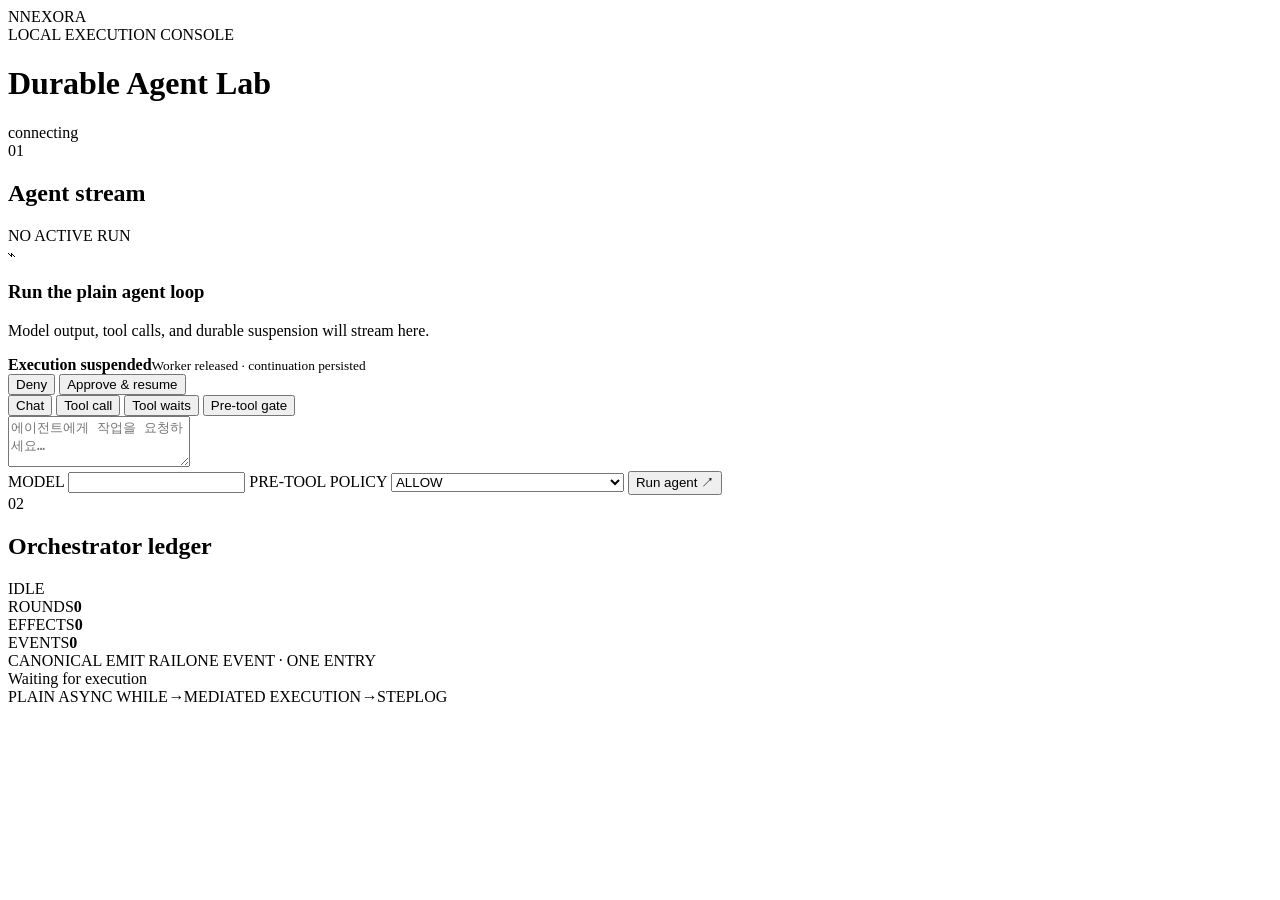
==== src/nexora/ui/static/index.html @ a3dd743e "feat: consolidate durable execution in orchestrator" ====
<!doctype html>
<html lang="ko">
  <head>
    <meta charset="utf-8" />
    <meta name="viewport" content="width=device-width, initial-scale=1" />
    <title>Nexora · Durable Agent Lab</title>
    <link rel="stylesheet" href="/assets/styles.css?v=6" />
  </head>
  <body>
    <div class="noise"></div>
    <header>
      <div class="brand"><span class="mark">N</span><span>NEXORA</span></div>
      <div class="title-block">
        <span class="eyebrow">LOCAL EXECUTION CONSOLE</span>
        <h1>Durable Agent Lab</h1>
      </div>
      <div class="engine"><span id="health-dot" class="dot"></span><span id="engine-label">connecting</span></div>
    </header>

    <main>
      <section class="panel conversation">
        <div class="panel-head">
          <div><span class="step">01</span><h2>Agent stream</h2></div>
          <span id="run-id" class="run-id">NO ACTIVE RUN</span>
        </div>
        <div id="messages" class="messages">
          <div class="empty-state">
            <span class="glyph">⌁</span>
            <h3>Run the plain agent loop</h3>
            <p>Model output, tool calls, and durable suspension will stream here.</p>
          </div>
        </div>
        <div id="approval" class="approval hidden">
          <div><span class="pulse"></span><strong>Execution suspended</strong><small>Worker released · continuation persisted</small></div>
          <div class="approval-actions">
            <button id="deny" class="secondary">Deny</button>
            <button id="approve">Approve & resume</button>
          </div>
        </div>
        <div class="composer">
          <div class="samples">
            <button data-policy="allow" data-prompt="짧게 자기소개해줘">Chat</button>
            <button data-policy="allow" data-prompt="echo 도구로 'durable hello'를 실행하고 결과를 알려줘">Tool call</button>
            <button data-policy="allow" data-prompt="배포 전에 request_approval 도구로 내 승인을 요청해줘">Tool waits</button>
            <button data-policy="approval" data-prompt="remember_note 도구로 deploy 키에 ready 값을 저장해줘">Pre-tool gate</button>
          </div>
          <textarea id="prompt" rows="3" placeholder="에이전트에게 작업을 요청하세요…"></textarea>
          <div class="composer-foot">
            <label>MODEL <input id="model" spellcheck="false" /></label>
            <label>PRE-TOOL POLICY
              <select id="policy">
                <option value="allow">ALLOW</option>
                <option value="approval">ASK BEFORE REMEMBER_NOTE</option>
              </select>
            </label>
            <button id="send" class="send">Run agent <span>↗</span></button>
          </div>
        </div>
      </section>

      <section class="panel ledger">
        <div class="panel-head">
          <div><span class="step">02</span><h2>Orchestrator ledger</h2></div>
          <span id="status" class="status idle">IDLE</span>
        </div>
        <div class="metrics">
          <div><span>ROUNDS</span><strong id="round-count">0</strong></div>
          <div><span>EFFECTS</span><strong id="effect-count">0</strong></div>
          <div><span>EVENTS</span><strong id="event-count">0</strong></div>
        </div>
        <div class="rail-label"><span>CANONICAL EMIT RAIL</span><span>ONE EVENT · ONE ENTRY</span></div>
        <div id="events" class="events">
          <div class="rail-empty">Waiting for execution</div>
        </div>
      </section>
    </main>

    <footer>
      <span>PLAIN ASYNC WHILE</span><i>→</i><span>MEDIATED EXECUTION</span><i>→</i><span>STEPLOG</span>
    </footer>
    <script src="/assets/app.js?v=6"></script>
  </body>
</html>
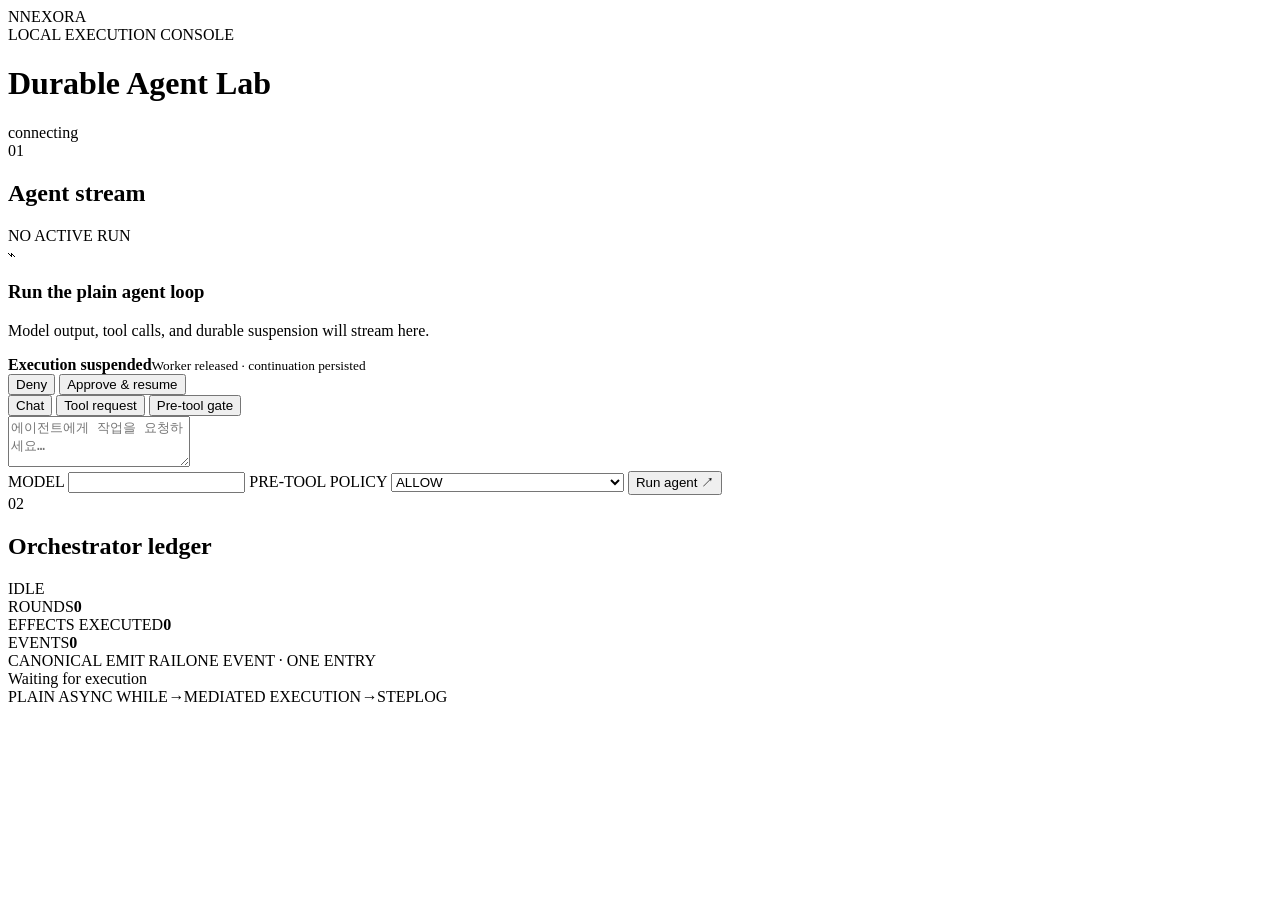
==== commit a0a373a1: "feat(runtime): unify durable input and pre-tool approval" ====
--- a/src/nexora/ui/static/index.html
+++ b/src/nexora/ui/static/index.html
@@ -4,7 +4,7 @@
     <meta charset="utf-8" />
     <meta name="viewport" content="width=device-width, initial-scale=1" />
     <title>Nexora · Durable Agent Lab</title>
-    <link rel="stylesheet" href="/assets/styles.css?v=6" />
+    <link rel="stylesheet" href="/assets/styles.css?v=7" />
   </head>
   <body>
     <div class="noise"></div>
@@ -40,8 +40,7 @@
         <div class="composer">
           <div class="samples">
             <button data-policy="allow" data-prompt="짧게 자기소개해줘">Chat</button>
-            <button data-policy="allow" data-prompt="echo 도구로 'durable hello'를 실행하고 결과를 알려줘">Tool call</button>
-            <button data-policy="allow" data-prompt="배포 전에 request_approval 도구로 내 승인을 요청해줘">Tool waits</button>
+            <button data-policy="allow" data-prompt="echo 도구로 'durable hello'를 실행하고 결과를 알려줘">Tool request</button>
             <button data-policy="approval" data-prompt="remember_note 도구로 deploy 키에 ready 값을 저장해줘">Pre-tool gate</button>
           </div>
           <textarea id="prompt" rows="3" placeholder="에이전트에게 작업을 요청하세요…"></textarea>
@@ -65,7 +64,7 @@
         </div>
         <div class="metrics">
           <div><span>ROUNDS</span><strong id="round-count">0</strong></div>
-          <div><span>EFFECTS</span><strong id="effect-count">0</strong></div>
+          <div><span>EFFECTS EXECUTED</span><strong id="effect-count">0</strong></div>
           <div><span>EVENTS</span><strong id="event-count">0</strong></div>
         </div>
         <div class="rail-label"><span>CANONICAL EMIT RAIL</span><span>ONE EVENT · ONE ENTRY</span></div>
@@ -78,6 +77,6 @@
     <footer>
       <span>PLAIN ASYNC WHILE</span><i>→</i><span>MEDIATED EXECUTION</span><i>→</i><span>STEPLOG</span>
     </footer>
-    <script src="/assets/app.js?v=6"></script>
+    <script src="/assets/app.js?v=7"></script>
   </body>
 </html>
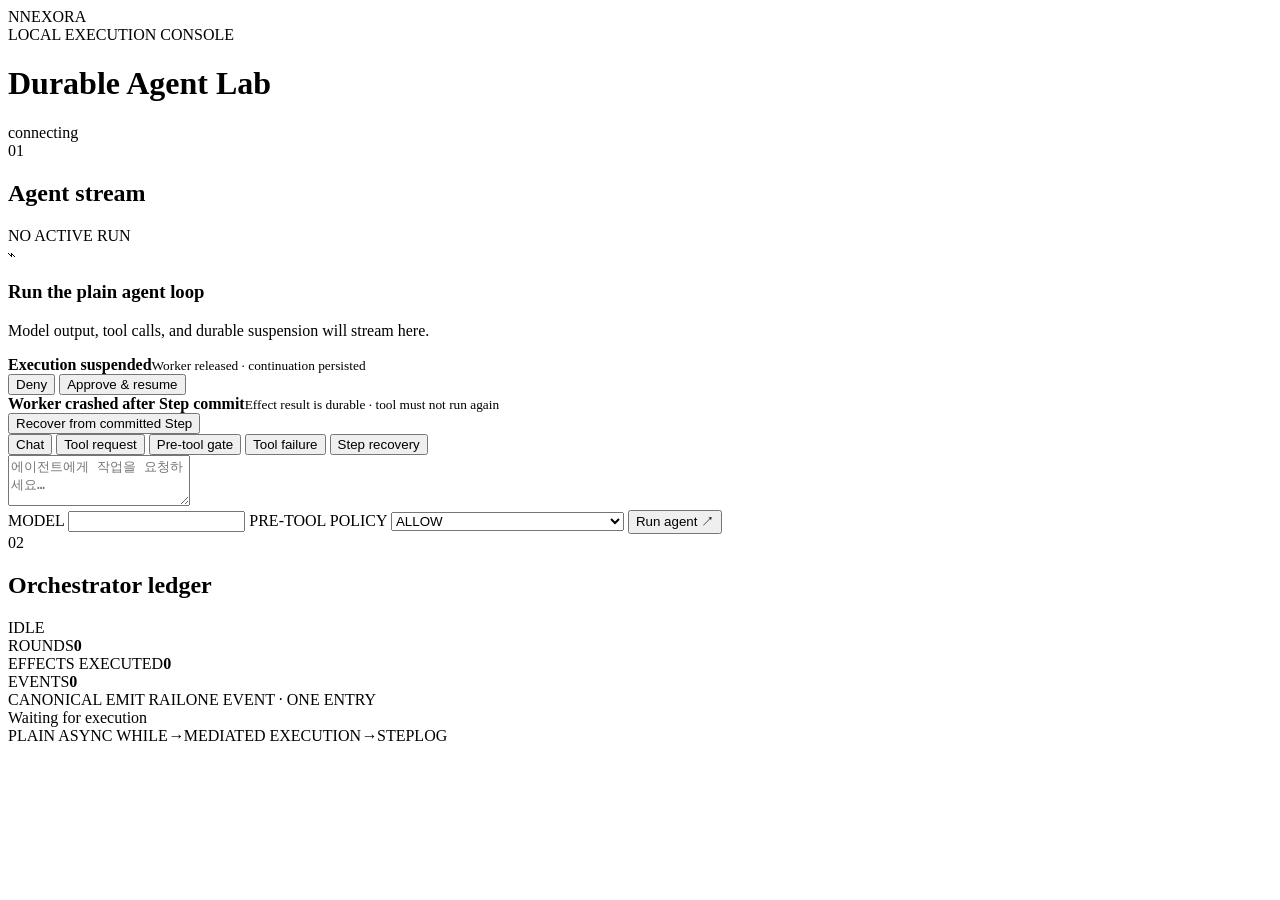
==== commit c2448878: "feat(ui): add tool failure and step recovery demos" ====
--- a/src/nexora/ui/static/index.html
+++ b/src/nexora/ui/static/index.html
@@ -4,7 +4,7 @@
     <meta charset="utf-8" />
     <meta name="viewport" content="width=device-width, initial-scale=1" />
     <title>Nexora · Durable Agent Lab</title>
-    <link rel="stylesheet" href="/assets/styles.css?v=7" />
+    <link rel="stylesheet" href="/assets/styles.css?v=9" />
   </head>
   <body>
     <div class="noise"></div>
@@ -37,11 +37,17 @@
             <button id="approve">Approve & resume</button>
           </div>
         </div>
+        <div id="recovery" class="recovery hidden">
+          <div><span class="pulse"></span><strong>Worker crashed after Step commit</strong><small>Effect result is durable · tool must not run again</small></div>
+          <button id="recover">Recover from committed Step</button>
+        </div>
         <div class="composer">
           <div class="samples">
             <button data-policy="allow" data-prompt="짧게 자기소개해줘">Chat</button>
             <button data-policy="allow" data-prompt="echo 도구로 'durable hello'를 실행하고 결과를 알려줘">Tool request</button>
             <button data-policy="approval" data-prompt="remember_note 도구로 deploy 키에 ready 값을 저장해줘">Pre-tool gate</button>
+            <button data-policy="allow" data-prompt="simulate_api_failure 도구를 딱 한 번 호출하고 실패 결과를 설명해줘">Tool failure</button>
+            <button data-policy="allow" data-fault="after-step" data-prompt="remember_note 도구로 crash-demo 키에 committed 값을 저장하고 결과를 알려줘">Step recovery</button>
           </div>
           <textarea id="prompt" rows="3" placeholder="에이전트에게 작업을 요청하세요…"></textarea>
           <div class="composer-foot">
@@ -77,6 +83,6 @@
     <footer>
       <span>PLAIN ASYNC WHILE</span><i>→</i><span>MEDIATED EXECUTION</span><i>→</i><span>STEPLOG</span>
     </footer>
-    <script src="/assets/app.js?v=7"></script>
+    <script src="/assets/app.js?v=9"></script>
   </body>
 </html>
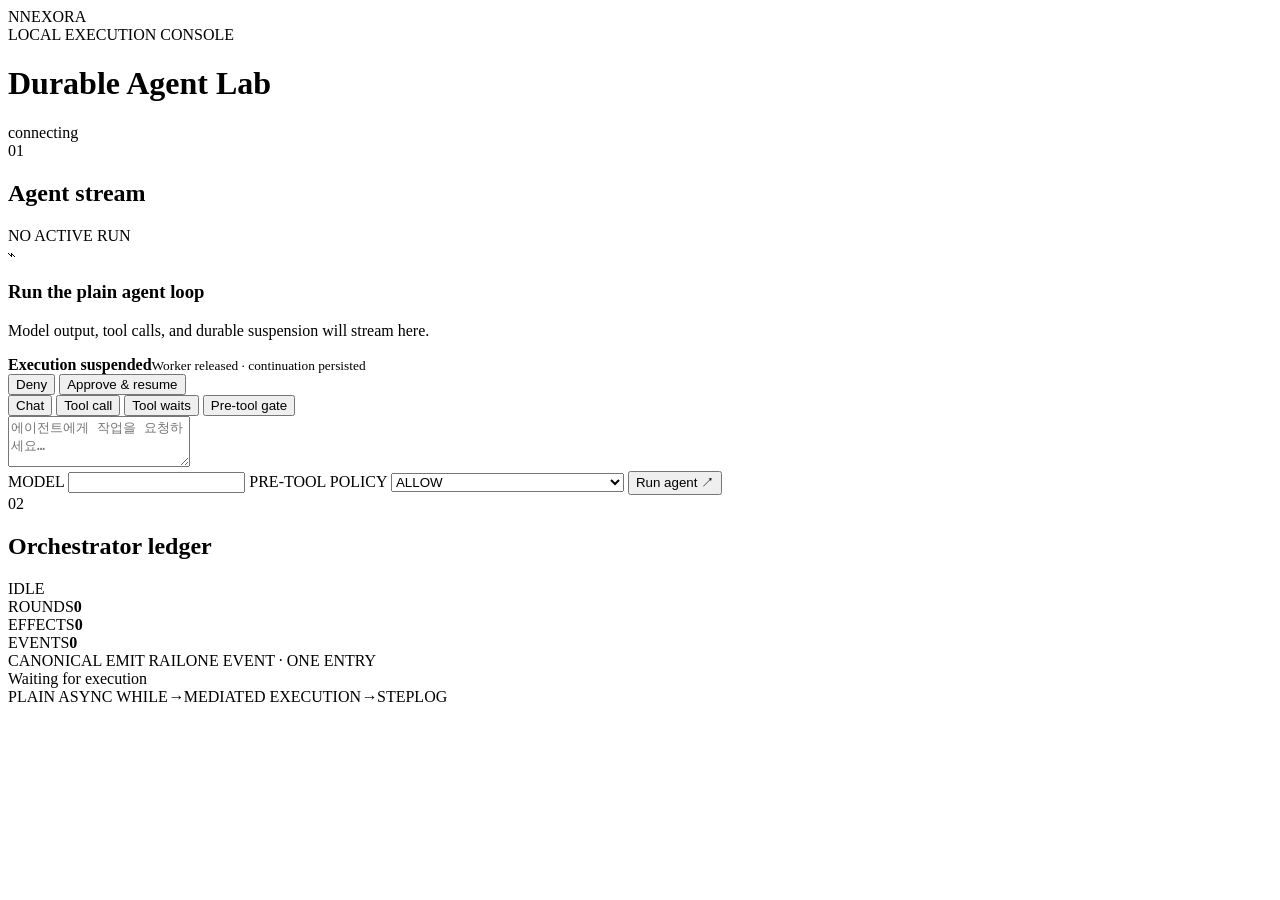
==== commit 91a66a5c: "feat: consolidate durable execution in orchestrator" ====
--- a/src/nexora/ui/static/index.html
+++ b/src/nexora/ui/static/index.html
@@ -4,7 +4,7 @@
     <meta charset="utf-8" />
     <meta name="viewport" content="width=device-width, initial-scale=1" />
     <title>Nexora · Durable Agent Lab</title>
-    <link rel="stylesheet" href="/assets/styles.css?v=9" />
+    <link rel="stylesheet" href="/assets/styles.css?v=6" />
   </head>
   <body>
     <div class="noise"></div>
@@ -37,17 +37,12 @@
             <button id="approve">Approve & resume</button>
           </div>
         </div>
-        <div id="recovery" class="recovery hidden">
-          <div><span class="pulse"></span><strong>Worker crashed after Step commit</strong><small>Effect result is durable · tool must not run again</small></div>
-          <button id="recover">Recover from committed Step</button>
-        </div>
         <div class="composer">
           <div class="samples">
             <button data-policy="allow" data-prompt="짧게 자기소개해줘">Chat</button>
-            <button data-policy="allow" data-prompt="echo 도구로 'durable hello'를 실행하고 결과를 알려줘">Tool request</button>
+            <button data-policy="allow" data-prompt="echo 도구로 'durable hello'를 실행하고 결과를 알려줘">Tool call</button>
+            <button data-policy="allow" data-prompt="배포 전에 request_approval 도구로 내 승인을 요청해줘">Tool waits</button>
             <button data-policy="approval" data-prompt="remember_note 도구로 deploy 키에 ready 값을 저장해줘">Pre-tool gate</button>
-            <button data-policy="allow" data-prompt="simulate_api_failure 도구를 딱 한 번 호출하고 실패 결과를 설명해줘">Tool failure</button>
-            <button data-policy="allow" data-fault="after-step" data-prompt="remember_note 도구로 crash-demo 키에 committed 값을 저장하고 결과를 알려줘">Step recovery</button>
           </div>
           <textarea id="prompt" rows="3" placeholder="에이전트에게 작업을 요청하세요…"></textarea>
           <div class="composer-foot">
@@ -70,7 +65,7 @@
         </div>
         <div class="metrics">
           <div><span>ROUNDS</span><strong id="round-count">0</strong></div>
-          <div><span>EFFECTS EXECUTED</span><strong id="effect-count">0</strong></div>
+          <div><span>EFFECTS</span><strong id="effect-count">0</strong></div>
           <div><span>EVENTS</span><strong id="event-count">0</strong></div>
         </div>
         <div class="rail-label"><span>CANONICAL EMIT RAIL</span><span>ONE EVENT · ONE ENTRY</span></div>
@@ -83,6 +78,6 @@
     <footer>
       <span>PLAIN ASYNC WHILE</span><i>→</i><span>MEDIATED EXECUTION</span><i>→</i><span>STEPLOG</span>
     </footer>
-    <script src="/assets/app.js?v=9"></script>
+    <script src="/assets/app.js?v=6"></script>
   </body>
 </html>
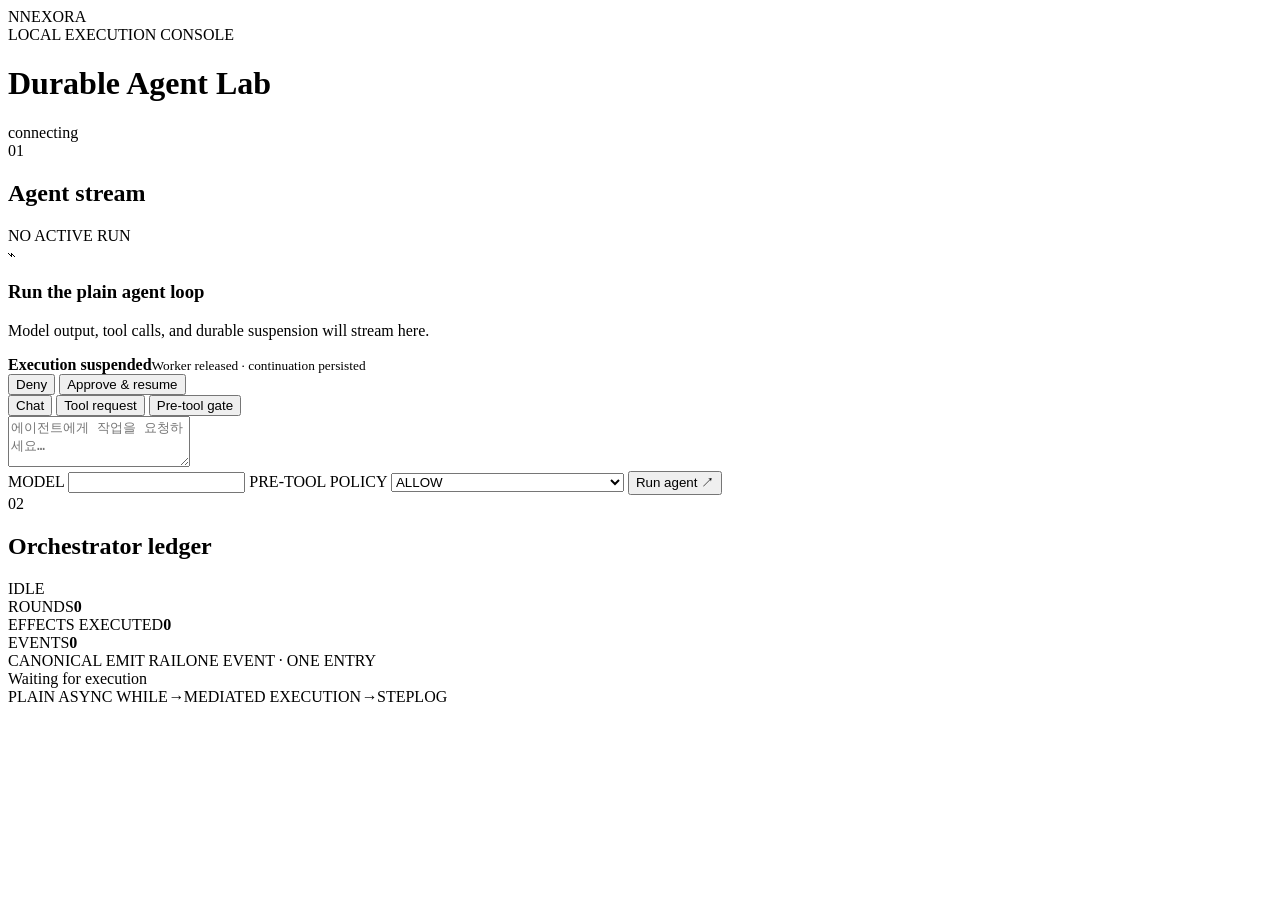
==== commit dd929930: "feat(runtime): unify durable input and pre-tool approval" ====
--- a/src/nexora/ui/static/index.html
+++ b/src/nexora/ui/static/index.html
@@ -4,7 +4,7 @@
     <meta charset="utf-8" />
     <meta name="viewport" content="width=device-width, initial-scale=1" />
     <title>Nexora · Durable Agent Lab</title>
-    <link rel="stylesheet" href="/assets/styles.css?v=6" />
+    <link rel="stylesheet" href="/assets/styles.css?v=7" />
   </head>
   <body>
     <div class="noise"></div>
@@ -40,8 +40,7 @@
         <div class="composer">
           <div class="samples">
             <button data-policy="allow" data-prompt="짧게 자기소개해줘">Chat</button>
-            <button data-policy="allow" data-prompt="echo 도구로 'durable hello'를 실행하고 결과를 알려줘">Tool call</button>
-            <button data-policy="allow" data-prompt="배포 전에 request_approval 도구로 내 승인을 요청해줘">Tool waits</button>
+            <button data-policy="allow" data-prompt="echo 도구로 'durable hello'를 실행하고 결과를 알려줘">Tool request</button>
             <button data-policy="approval" data-prompt="remember_note 도구로 deploy 키에 ready 값을 저장해줘">Pre-tool gate</button>
           </div>
           <textarea id="prompt" rows="3" placeholder="에이전트에게 작업을 요청하세요…"></textarea>
@@ -65,7 +64,7 @@
         </div>
         <div class="metrics">
           <div><span>ROUNDS</span><strong id="round-count">0</strong></div>
-          <div><span>EFFECTS</span><strong id="effect-count">0</strong></div>
+          <div><span>EFFECTS EXECUTED</span><strong id="effect-count">0</strong></div>
           <div><span>EVENTS</span><strong id="event-count">0</strong></div>
         </div>
         <div class="rail-label"><span>CANONICAL EMIT RAIL</span><span>ONE EVENT · ONE ENTRY</span></div>
@@ -78,6 +77,6 @@
     <footer>
       <span>PLAIN ASYNC WHILE</span><i>→</i><span>MEDIATED EXECUTION</span><i>→</i><span>STEPLOG</span>
     </footer>
-    <script src="/assets/app.js?v=6"></script>
+    <script src="/assets/app.js?v=7"></script>
   </body>
 </html>
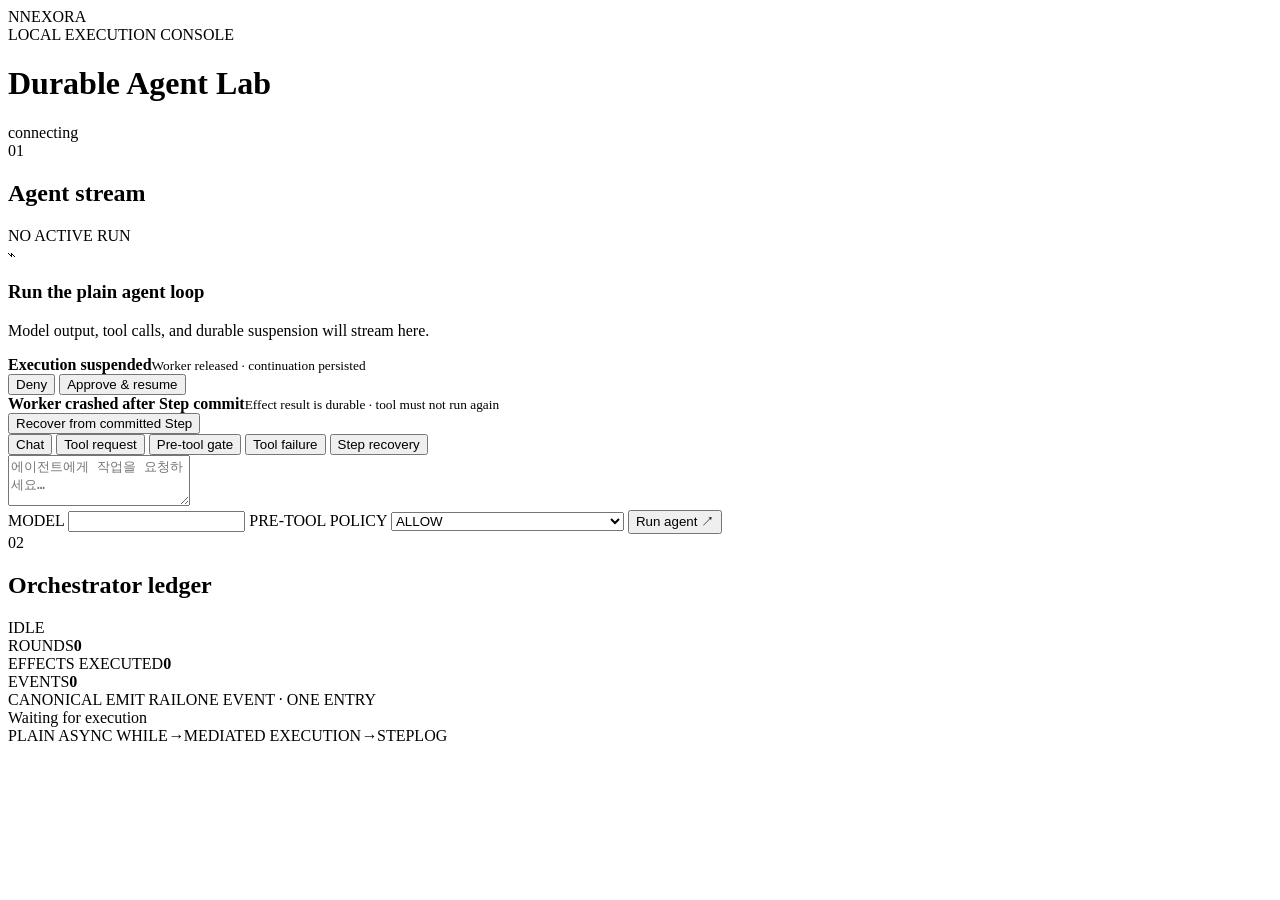
==== commit ed3e720f: "feat(ui): add tool failure and step recovery demos" ====
--- a/src/nexora/ui/static/index.html
+++ b/src/nexora/ui/static/index.html
@@ -4,7 +4,7 @@
     <meta charset="utf-8" />
     <meta name="viewport" content="width=device-width, initial-scale=1" />
     <title>Nexora · Durable Agent Lab</title>
-    <link rel="stylesheet" href="/assets/styles.css?v=7" />
+    <link rel="stylesheet" href="/assets/styles.css?v=9" />
   </head>
   <body>
     <div class="noise"></div>
@@ -37,11 +37,17 @@
             <button id="approve">Approve & resume</button>
           </div>
         </div>
+        <div id="recovery" class="recovery hidden">
+          <div><span class="pulse"></span><strong>Worker crashed after Step commit</strong><small>Effect result is durable · tool must not run again</small></div>
+          <button id="recover">Recover from committed Step</button>
+        </div>
         <div class="composer">
           <div class="samples">
             <button data-policy="allow" data-prompt="짧게 자기소개해줘">Chat</button>
             <button data-policy="allow" data-prompt="echo 도구로 'durable hello'를 실행하고 결과를 알려줘">Tool request</button>
             <button data-policy="approval" data-prompt="remember_note 도구로 deploy 키에 ready 값을 저장해줘">Pre-tool gate</button>
+            <button data-policy="allow" data-prompt="simulate_api_failure 도구를 딱 한 번 호출하고 실패 결과를 설명해줘">Tool failure</button>
+            <button data-policy="allow" data-fault="after-step" data-prompt="remember_note 도구로 crash-demo 키에 committed 값을 저장하고 결과를 알려줘">Step recovery</button>
           </div>
           <textarea id="prompt" rows="3" placeholder="에이전트에게 작업을 요청하세요…"></textarea>
           <div class="composer-foot">
@@ -77,6 +83,6 @@
     <footer>
       <span>PLAIN ASYNC WHILE</span><i>→</i><span>MEDIATED EXECUTION</span><i>→</i><span>STEPLOG</span>
     </footer>
-    <script src="/assets/app.js?v=7"></script>
+    <script src="/assets/app.js?v=9"></script>
   </body>
 </html>
